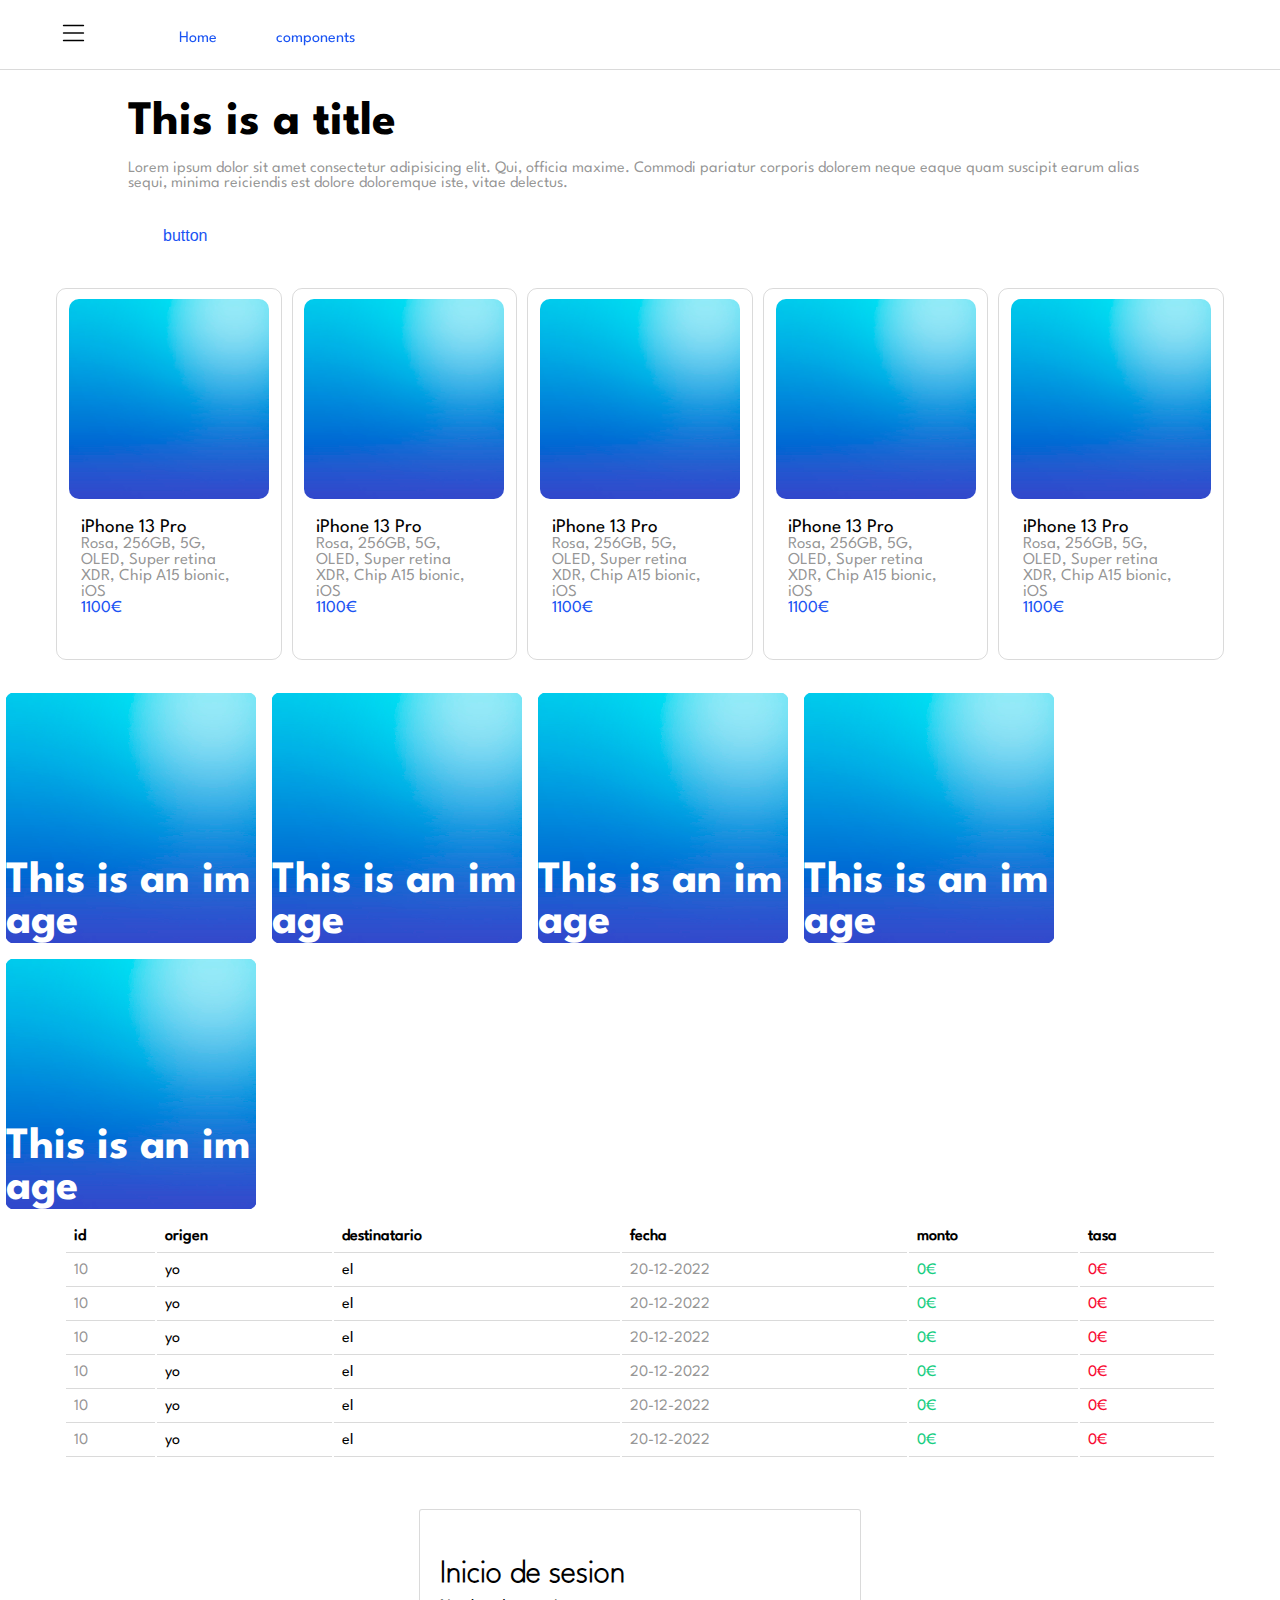
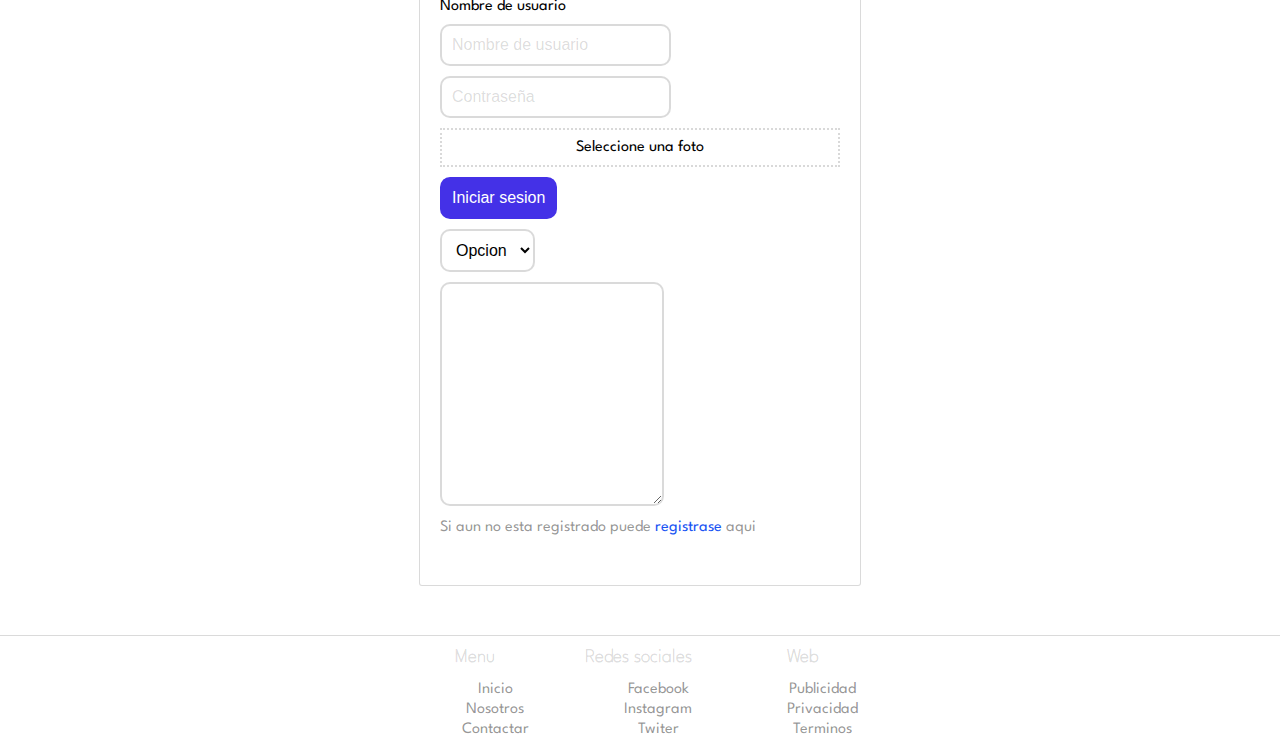
==== components.html @ 1d8325d2 "Adding al files" ====
<!DOCTYPE html>
<html lang="en">
  <head>
    <meta charset="UTF-8" />
    <meta http-equiv="X-UA-Compatible" content="IE=edge" />
    <meta name="viewport" content="width=device-width, initial-scale=1.0" />
    <title>Components</title>
    <link id="skin" value="day" rel="stylesheet" href="css/theme_light.css" />
    <link rel="stylesheet" href="css/body.css" />
    <link rel="stylesheet" href="css/nav.css" />
    <link rel="stylesheet" href="css/text.css" />
    <link rel="stylesheet" href="css/footer.css" />
    <link rel="stylesheet" href="css/popup_menu.css" />
    <link rel="stylesheet" href="css/list.css" />
    <link rel="stylesheet" href="css/list_product.css" />
    <link rel="stylesheet" href="css/list_img.css" />
    <link rel="stylesheet" href="css/table.css">
    <link rel="stylesheet" href="css/popup_form.css">
  </head>
  <body>
    <nav id="nav">
      <ul>
        <i onclick="pop();" style="font-size: 150%">H</i>
        <li><a href="index.html">Home</a></li>
        <li><a href="components.html">components</a></li>
      </ul>
    </nav>
    <section class="text">
      <h1>This is a title</h1>
      <p>
        Lorem ipsum dolor sit amet consectetur adipisicing elit. Qui, officia
        maxime. Commodi pariatur corporis dolorem neque eaque quam suscipit
        earum alias sequi, minima reiciendis est dolore doloremque iste, vitae
        delectus.
      </p>
      <button>button</button>
    </section>
    <div class="list product">
      <section>
        <img src="img/b.jpg" alt="" />
        <div>
          <p class="name">iPhone 13 Pro</p>
          <p class="description">
            Rosa, 256GB, 5G, OLED, Super retina XDR, Chip A15 bionic, iOS
          </p>
          <p class="price">1100€</p>
        </div>
      </section>
      <section>
        <img src="img/b.jpg" alt="" />
        <div>
          <p class="name">iPhone 13 Pro</p>
          <p class="description">
            Rosa, 256GB, 5G, OLED, Super retina XDR, Chip A15 bionic, iOS
          </p>
          <p class="price">1100€</p>
        </div>
      </section>
      <section>
        <img src="img/b.jpg" alt="" />
        <div>
          <p class="name">iPhone 13 Pro</p>
          <p class="description">
            Rosa, 256GB, 5G, OLED, Super retina XDR, Chip A15 bionic, iOS
          </p>
          <p class="price">1100€</p>
        </div>
      </section>
      <section>
        <img src="img/b.jpg" alt="" />
        <div>
          <p class="name">iPhone 13 Pro</p>
          <p class="description">
            Rosa, 256GB, 5G, OLED, Super retina XDR, Chip A15 bionic, iOS
          </p>
          <p class="price">1100€</p>
        </div>
      </section>
      <section>
        <img src="img/b.jpg" alt="" />
        <div>
          <p class="name">iPhone 13 Pro</p>
          <p class="description">
            Rosa, 256GB, 5G, OLED, Super retina XDR, Chip A15 bionic, iOS
          </p>
          <p class="price">1100€</p>
        </div>
      </section>
    </div>
    <div class="hscroll img">
      <section style="background-image: url('img/b.jpg')">
        <span>
          <p>This is an image</p>
        </span>
      </section>
      <section style="background-image: url('img/b.jpg')">
        <span>
          <p>This is an image</p>
        </span>
      </section>
      <section style="background-image: url('img/b.jpg')">
        <span>
          <p>This is an image</p>
        </span>
      </section>
      <section style="background-image: url('img/b.jpg')">
        <span>
          <p>This is an image</p>
        </span>
      </section>
      <section style="background-image: url('img/b.jpg')">
        <span>
          <p>This is an image</p>
        </span>
      </section>
    </div>
    <div class="table">
      <table>
        <tr>
          <th>id</th>
          <th>origen</th>
          <th>destinatario</th>
          <th>fecha</th>
          <th>monto</th>
          <th>tasa</th>
        </tr>
        <tr>
          <td class="grey">10</td>
          <td class="blue">yo</td>
          <td>el</td>
          <td class="grey">20-12-2022</td>
          <td class="green">0€</td>
          <td class="red">0€</td>
        </tr>
        <tr>
          <td class="grey">10</td>
          <td class="blue">yo</td>
          <td>el</td>
          <td class="grey">20-12-2022</td>
          <td class="green">0€</td>
          <td class="red">0€</td>
        </tr>
        <tr>
          <td class="grey">10</td>
          <td class="blue">yo</td>
          <td>el</td>
          <td class="grey">20-12-2022</td>
          <td class="green">0€</td>
          <td class="red">0€</td>
        </tr>
        <tr>
          <td class="grey">10</td>
          <td class="blue">yo</td>
          <td>el</td>
          <td class="grey">20-12-2022</td>
          <td class="green">0€</td>
          <td class="red">0€</td>
        </tr>
        <tr>
          <td class="grey">10</td>
          <td class="blue">yo</td>
          <td>el</td>
          <td class="grey">20-12-2022</td>
          <td class="green">0€</td>
          <td class="red">0€</td>
        </tr>
        <tr>
          <td class="grey">10</td>
          <td class="blue">yo</td>
          <td>el</td>
          <td class="grey">20-12-2022</td>
          <td class="green">0€</td>
          <td class="red">0€</td>
        </tr>
      </table>

    </div>
    <div class="plane-form">
      <form>
        <h1>Inicio de sesion</h1>
        <label for="">Nombre de usuario </label>
        <input type="text" name="" id="" placeholder="Nombre de usuario" />
        <input type="password" name="" id="" placeholder="Contraseña" />
        <label for="file" class="file">
          <input type="file" id="file"/>
          Seleccione una foto
        </label>
        <input type="button" value="Iniciar sesion"/>
        <select>
          <option value="">Opcion</option>
          <option value="">Opcion</option>
          <option value="">Opcion</option>
          <option value="">Opcion</option>
          <option value="">Opcion</option>
        </select>
        <textarea name="" id="" cols="30" rows="10"></textarea>
        <p>Si aun no esta registrado puede <a href="#">registrase</a> aqui</p>
      </form>
</div>
    <footer>
      <section>
        <h1>Menu</h1>
        <ul>
          <a href="#"><li>Inicio</li></a>
          <a href="#"><li>Nosotros</li></a>
          <a href="#"><li>Contactar</li></a>
        </ul>
      </section>
      <section>
        <h1>Redes sociales</h1>
        <ul>
          <a href="#"><li>Facebook</li></a>
          <a href="#"><li>Instagram</li></a>
          <a href="#"><li>Twiter</li></a>
        </ul>
      </section>
      <section>
        <h1>Web</h1>
        <ul>
          <a href="#"><li>Publicidad</li></a>
          <a href="#"><li>Privacidad</li></a>
          <a href="#"><li>Terminos</li></a>
        </ul>
      </section>
    </footer>
    <script src="js/nav.js"></script>
    <script src="js/popup.js"></script>
    <script>
      function pop() {
        PopupMenu.show("Menu principal", ["Home", "Components"], (li) => {
          let link = "index.html";
          if (li.value == "Home") link = "index.html";
          if (li.value == "Componets") link = "componets.html";
          window.location = link;
        });
      }
    </script>
  </body>
</html>
---- css/theme_light.css ----
:root {
  --fg: #000000;
  --bg: #ffffff;
  --bg2: #ffffff;
  --midle: #0000006c;
  --skin: rgb(26, 84, 243);
  --skin2: rgba(26, 84, 243, 0.096);
  --skin3: rgba(26, 84, 243, 0.322);
  --border: rgba(0, 0, 0, 0.144);

  --green: rgb(24, 206, 130);
  --red: rgb(248, 11, 51);
  --button: rgb(68, 49, 231);
  --button_hover: rgb(51, 40, 145);
  --disabledbg: rgba(255, 255, 255, 0.856);
}
---- css/body.css ----
@font-face {
  font-family: "spartan_black";
  src: url("font/black.ttf") format("truetype");
  font-style: normal;
  font-weight: normal;
}

@font-face {
  font-family: "spartan_bold";
  src: url("font/bold.ttf") format("truetype");
  font-style: normal;
  font-weight: normal;
}

@font-face {
  font-family: "spartan_regular";
  src: url("font/regular.ttf") format("truetype");
  font-style: normal;
  font-weight: normal;
}

@font-face {
  font-family: "spartan_thin";
  src: url("font/thin.ttf") format("truetype");
  font-style: normal;
  font-weight: normal;
}

@font-face {
  font-family: "icon";
  src: url("font/icons.ttf") format("truetype");
  font-style: normal;
  font-weight: normal;
}

body {
  font-family: spartan_regular;
  user-select: none;
  padding: 100px 0px 0px 0px;
  margin: 0;
  color: var(--fg);
  background-color: var(--bg);
}

h1 {
  font-family: spartan_thin;
}

i{
  font-weight: normal;
  font-style: normal;
  color: var(--fg);
  font-family: icon;
}

.red {
  color: var(--red);
}

.skin{
  color: var(--skin);
}

.green {
  color: var(--green);
}

.grey {
  color: var(--midle);
}
---- css/nav.css ----
nav {
  z-index: 1;
  position: fixed;
  top: 0;
  left: 0;
  width: 100%;
  color: var(--skin);
  box-shadow: 0px 1px 0px var(--border);
  background-color: var(--bg2);

  transition-property: box-shadow;
  transition-duration: 0.2s;
  transition-delay: 0s;
}

nav ul {
  margin: 0;
  padding: 20px 0%;
  overflow: auto;
  white-space: nowrap;
}

nav ul li {
  margin: 0px 1%;
  padding: 10px 1%;
  list-style: none;
  cursor: pointer;
  border: 2px transparent solid;
  border-radius: 4px;
  display: inline;

  transition-property: background-color;
  transition-duration: 0.05s;
  transition-delay: 0.01s;
}

nav ul li:hover {
  background-color: var(--skin2);
}

nav ul li:focus {
  border: 2px var(--skin2) solid;
}

nav ul li:active {
  background-color: var(--skin3);
}

nav i{
  cursor: pointer;
  margin: 0px 50px;
  padding: 10px;
  border-radius: 100px;
}

nav i:hover{
  background-color: var(--border);
}

nav i:active{
  background-color: var(--midle);
}

nav i:focus{
  color: var(--fg);
}

nav a:hover{
  text-decoration: none;
}

/*
<nav>
  <ul>
    <li>Hola mundo</li>
    <li>Hola mundo</li>
    <li>Hola mundo</li>
    <li>Hola mundo</li>
    <li>Hola mundo</li>
  </ul>
</nav>
*/
---- css/text.css ----
.text{
    display: block;
    margin: 0px 10%;
}

.text h1{
    padding: 0;
    margin: 0;
    color: var(--fg);
    font-size: 300%;
    font-family: spartan_bold;
}

.text p{
    color: var(--midle);
}

a{
    color: var(--skin);
    text-decoration: none;
}

a:hover{
    text-decoration: underline;
}

.text button{
    margin: 10px;
    padding: 10px 25px;
    border: 0;
    border-radius: 5px;
    font-size: 100%;
    color: var(--skin);
    background-color: transparent;
    cursor: pointer;
}

.text button:hover{
    background-color: var(--skin2);
}

.text button:active{
    background-color: var(--skin3);
}

.text code{
    border-radius: 10px;
    background-color: rgb(53, 53, 53);
    padding: 20px 10px;
    color: rgba(255, 248, 233, 0.884);
    user-select: all;
    font-size: 120%;
    display: block;
}
---- css/footer.css ----
footer {
  background-color: var(--bg2);
  box-shadow: 0px -1px 0px var(--border);
  text-align: center;
}

footer section {
  margin: 0px 1%;
  padding: 0px 1%;
  display: inline-block;
}

footer section h1 {
  padding: 0;
  bottom: 0;
  font-size: 120%;
  color: var(--border);
}

footer section ul a {
  list-style: none;
  text-decoration: none;
  color: var(--midle);
}

footer section ul a:hover {
  text-decoration: underline;
}

footer section ul a li {
  margin: 5px 0px;
}

/*
<footer>
      <section>
        <h1>Menu</h1>
        <ul>
          <a href="#"><li>Inicio</li></a>
          <a href="#"><li>Nosotros</li></a>
          <a href="#"><li>Contactar</li></a>
        </ul>
      </section>
      <section>
        <h1>Redes sociales</h1>
        <ul>
          <a href="#"><li>Facebook</li></a>
          <a href="#"><li>Instagram</li></a>
          <a href="#"><li>Twiter</li></a>
        </ul>
      </section>
      <section>
        <h1>Web</h1>
        <ul>
          <a href="#"><li>Publicidad</li></a>
          <a href="#"><li>Privacidad</li></a>
          <a href="#"><li>Terminos</li></a>
        </ul>
      </section>
    </footer>
*/
---- css/popup_menu.css ----
@keyframes menu_appear {
  0% {
    transform: translate(-100%, 0%);
  }
  40% {
    transform: translate(-1%, 0%);
  }
}

menu {
  z-index: 2;
  position: fixed;
  left: 0;
  top: 0;
  margin: 0;
  padding: 0;
  background-color: rgba(0, 0, 0, 0.034);
  width: 100%;
  height: 100%;
}
menu h1 {
  padding: 0px 5%;
  margin: 0;
  color: var(--fg);
  font-size: 150%;
}

menu ul {
  width: 300px;
  height: 100%;
  margin: 0;
  padding: 5% 0%;
  box-shadow: 10px 0px 20px rgba(0, 0, 0, 0.075);
  background-color: var(--bg2);
  overflow-y: auto;

  animation-duration: 0.5s;
  animation-name: menu_appear;
  animation-iteration-count: 1;
  animation-direction: normal;
}

menu ul li {
  color: var(--skin);
  margin: 5px 0%;
  padding: 10px 5%;
  border-radius: 0% 500px 500px 0%;

  transition-property: background-color;
  transition-duration: 0.05s;
  transition-delay: 0.01s;
}

menu ul li:hover {
  cursor: pointer;
  background-color: var(--skin2);
}

menu ul li:active {
  background-color: var(--skin3);
}

/*
<menu>
  <ul>
    <li>Hola mundo</li>
    <li>Hola mundo</li>
    <li>Hola mundo</li>
    <li>Hola mundo</li>
    <li>Hola mundo</li>
  </ul>
</menu>
*/
---- css/list.css ----
.list {
  position: relative;
  padding: 20px 4%;
  text-align: center;
}

.black-bg {
  background-color: black;
}

.grey-bg{
  background-color: rgba(0, 0, 0, 0.062);
}

/*
<div class="list">
</div>
*/
---- css/list_product.css ----
.product section {
  border-radius: 10px;
  border: 1px var(--border) solid;
  text-align: center;
  display: inline-block;
  height: 350px;
  padding: 10px 1%;
  font-size: 150%;
  overflow: hidden;
  margin: 3px;
  cursor: pointer;

  transition-property: box-shadow, background-color;
  transition-duration: 0.2s;
  transition-delay: 0s;
}

.product section:hover{
    box-shadow: 0px 0px 20px rgba(0, 0, 0, 0.397);
}

.product section:active{
    background-color: var(--skin2);
}

.product section img {
  border-radius: 10px;
  width: 200px;
  height: 200px;
  display: block;
}

.product section div{
    width: 150px;
    text-align: left;
    word-wrap: break-word;
    overflow: hidden;
    padding: 20px 6%;
}

.product .name{
    padding: 0;
    margin: 0;
    font-size: 80%;
}

.product .description{
    padding: 0;
    margin: 0;
    font-size: 70%;
    color: var(--midle);
}

.product .price{
    padding: 0;
    margin: 0;
    font-size: 70%;
    color: var(--skin);
}

/*
<section>
    <img src="img/iphone-13-pink-select-2021.jpg" alt="" />
    <div>
       <p class="name">iPhone 13 Pro</p>
       <p class="description">
            Rosa, 256GB, 5G, OLED, Super retina XDR, Chip A15 bionic, iOS
        </p>
        <p class="price">1100€</p>
    </div>
</section>
*/
---- css/list_img.css ----
.img section {
  display: inline-block;
  width: 250px;
  height: 250px;
  margin: 5px;
  border: 1px transparent solid;
  border-radius: 10px;
  background-size: auto 100%;
  background-position: center;
  background-repeat: no-repeat;
  position: relative;

  transition-property: background-size, border;
  transition-duration: 0.5s;
  transition-delay: 0.2s;
}

.img section:hover {
  background-size: auto 130%;
  border: 1px var(--border) solid;
}

.img section span {
  position: absolute;
  height: 100%;
  width: 100%;
  left: 0;
  top: 0;
  font-family: spartan_bold;
  word-break: break-all;
  border-radius: 10px;
  overflow: hidden;
  font-size: 280%;
  color: white;
  
  transition-property: background-color;
  transition-duration: 0.5s;
  transition-delay: 0s;
}

.img section span:hover {
  background-color: rgba(0, 0, 0, 0.349);
}

.img section span p{
    position: absolute;
    padding: 0;
    margin: 0;
    bottom: 0;
    right: 0;
}

/*
<section style="background-image: url('your_image.jpg')">
  <span>
    <p>Lorem, ipsum dolor sit amet consectetur adipisicing elit. Ipsum assumenda nulla numquam harum fugit voluptatibus quisquam eos esse placeat laboriosam laudantium vero autem ipsam, nostrum voluptates magni voluptas eum suscipit.
    </p>
  </span>
</section>
*/
---- css/table.css ----
.table {
  padding: 0px 5%;
}

table {
  display: block;
  overflow-x: auto;
  white-space: nowrap;
}

table tbody {
  display: table;
  width: 100%;
}

th,
td {
  padding: 8px;
  text-align: left;
  border-bottom: 1px solid var(--border);
}
/*
<div class="table">
      <table>
        <tr>
          <th>id</th>
          <th>origen</th>
          <th>destinatario</th>
          <th>fecha</th>
          <th>monto</th>
          <th>tasa</th>
        </tr>
        <tr>
          <td class="grey">10</td>
          <td class="blue">yo</td>
          <td>el</td>
          <td class="grey">20-12-2022</td>
          <td class="green">0€</td>
          <td class="red">0€</td>
        </tr>
      </table>
    </div>
*/
---- css/popup_form.css ----
@keyframes options_appear {
  0% {
    transform: scale(1, 0.2);
  }
}

.floating-form {
  z-index: 2;
  position: fixed;
  left: 0;
  top: 0;
  width: 100%;
  height: 100%;
  display: flex;
  justify-content: center;
  background-color: var(--disabledbg);
}


.floating-form form {
  margin: 50px 0px;
  width: 400px;
  overflow: auto;
  border-radius: 10px;
  background-color: var(--bg2);
  box-shadow: 2px 2px 10px rgba(0, 0, 0, 0.158);

  animation-duration: 0.4s;
  animation-name: options_appear;
  animation-iteration-count: 1;
  animation-direction: normal;
}

.plane-form {
  width: 100%;
  display: flex;
  justify-content: center;
}


.plane-form form {
  margin: 50px 0px;/*TODO arreglar*/
  width: 400px;
  border-radius: 3px;
  border: 1px solid var(--border);
  background-color: var(--bg2);

  animation-duration: 0.4s;
  animation-name: options_appear;
  animation-iteration-count: 1;
  animation-direction: normal;
}

form{
  overflow: auto;
  padding: 40px 20px;
}

form h1,form p, form .file, form label, form input, form select{
  margin: 10px 0px;
  padding: 0;
  display: block;
}

form p {
  font-size: 100%;
  color: var(--midle);
}

form .file {
  text-align: center;
  padding: 10px 0px;
  border: 2px var(--border) dotted;
  cursor: pointer;
  transition-property: all;
  transition-duration: 0.2s;
  transition-delay: 0s;
}

form .file:hover {
  background-color: var(--skin2);
}

form .file:active {
  background-color: var(--skin3);
}

form .file input[type="file"] {
  display: none;
}

form input, form select, form textarea{
  outline: none;
  border: 2px var(--border) solid;
  padding: 10px 10px;
  font-size: 100%;
  border-radius: 10px;
  background-color: var(--bg);
  color: var(--fg);
  transition-property: all;
  transition-duration: 0.3s;
  transition-delay: 0s;
}

form input::placeholder, form select::placeholder, form textarea::placeholder{
  color: var(--border);
}

form input:focus, form select:focus, form textarea:focus{
  border: 2px var(--skin) solid;
  color: var(--skin);
}

form input[type=button]{
  border: 2px transparent solid;
  cursor: pointer;
  background-color: var(--button);
  color: white;
}
form input[type=button]:hover{
  background-color: var(--button_hover);
}

form input[type=button]:active{
  color: rgba(255, 255, 255, 0.733);
}

form textarea{
  max-width: 200px;
  font-size: 130%;
  font-family: spartan_regular;
}

/*
<div class="plane-form">
      <form>
        <h1>Inicio de sesion</h1>
        <label for="">Nombre de usuario </label>
        <input type="text" name="" id="" placeholder="Nombre de usuario" />
        <input type="password" name="" id="" placeholder="Contraseña" />
        <label for="file" class="file">
          <input type="file" id="file"/>
          Seleccione una foto
        </label>
        <input type="button" value="Iniciar sesion"/>
        <select>
          <option value="">Opcion</option>
          <option value="">Opcion</option>
          <option value="">Opcion</option>
          <option value="">Opcion</option>
          <option value="">Opcion</option>
        </select>
        <textarea name="" id="" cols="30" rows="10"></textarea>
        <p>Si aun no esta registrado puede <a href="#">registrase</a> aqui</p>
      </form>
</div>
*/
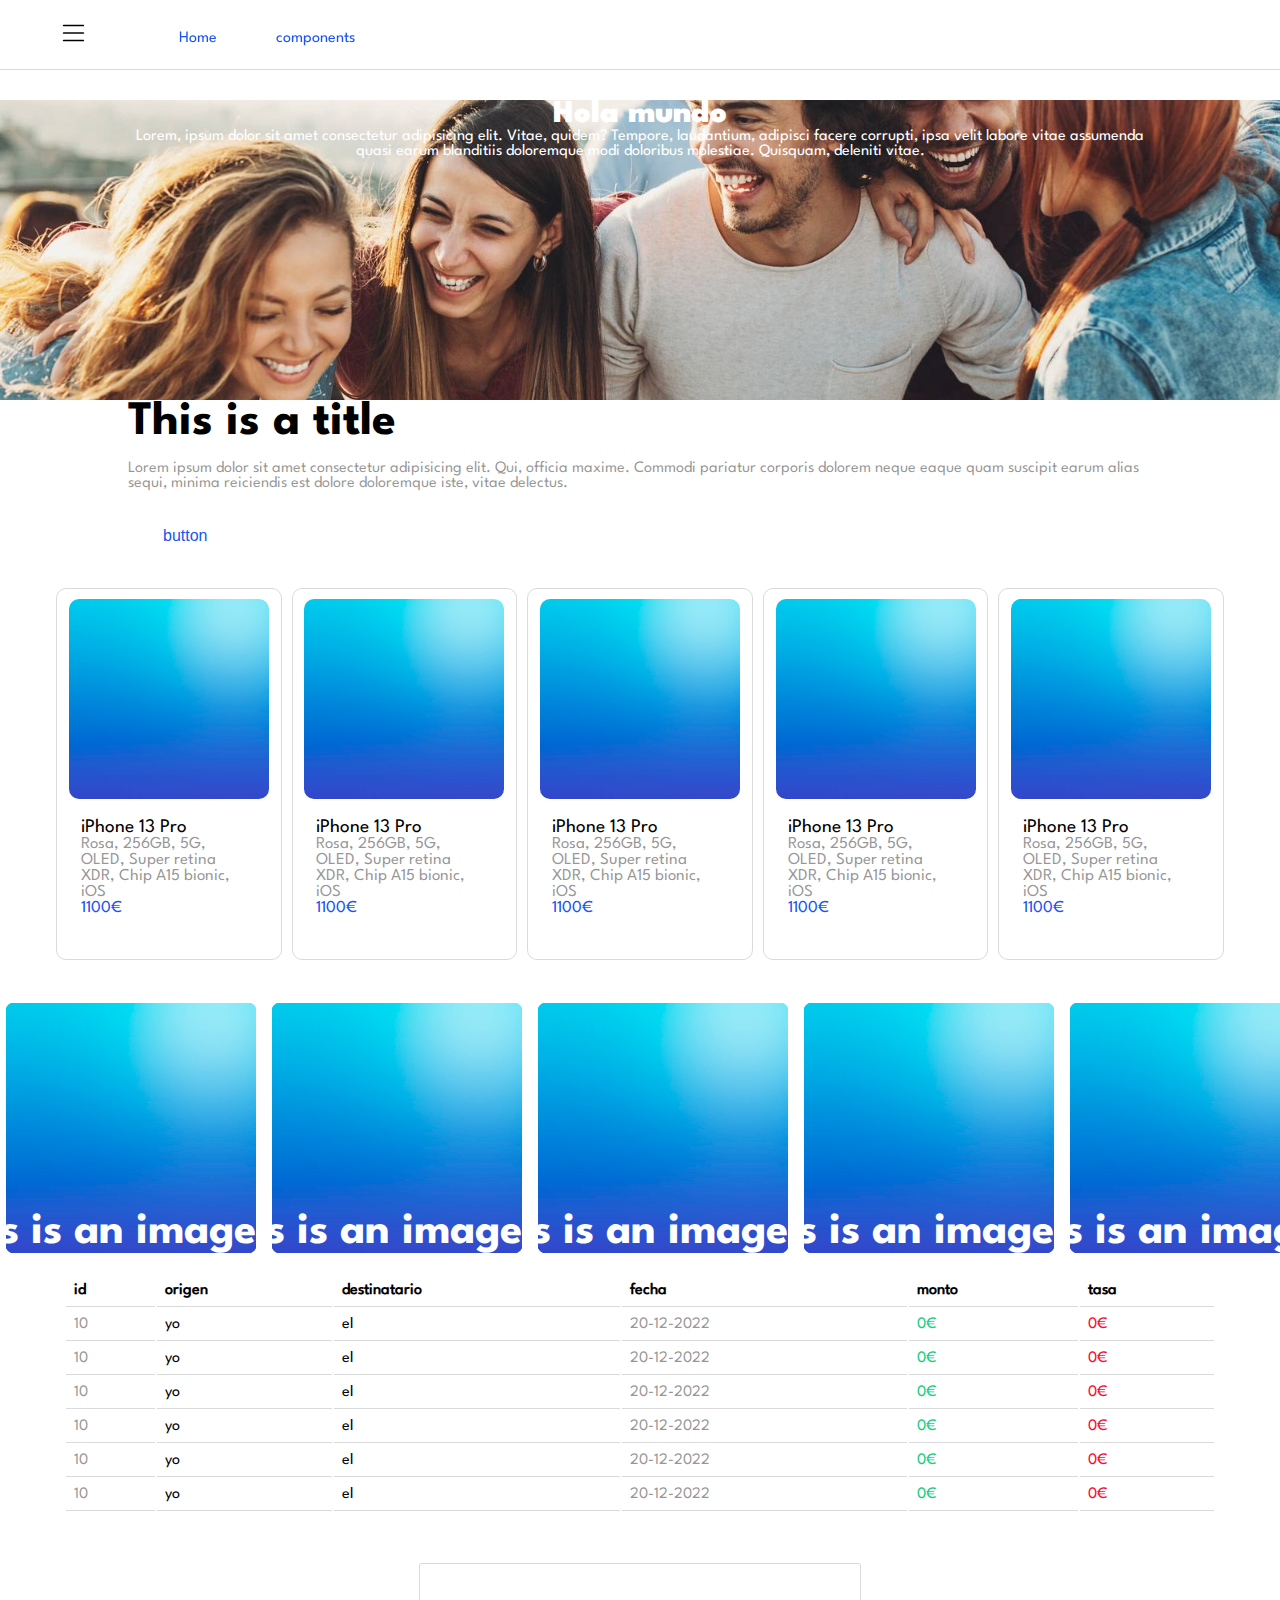
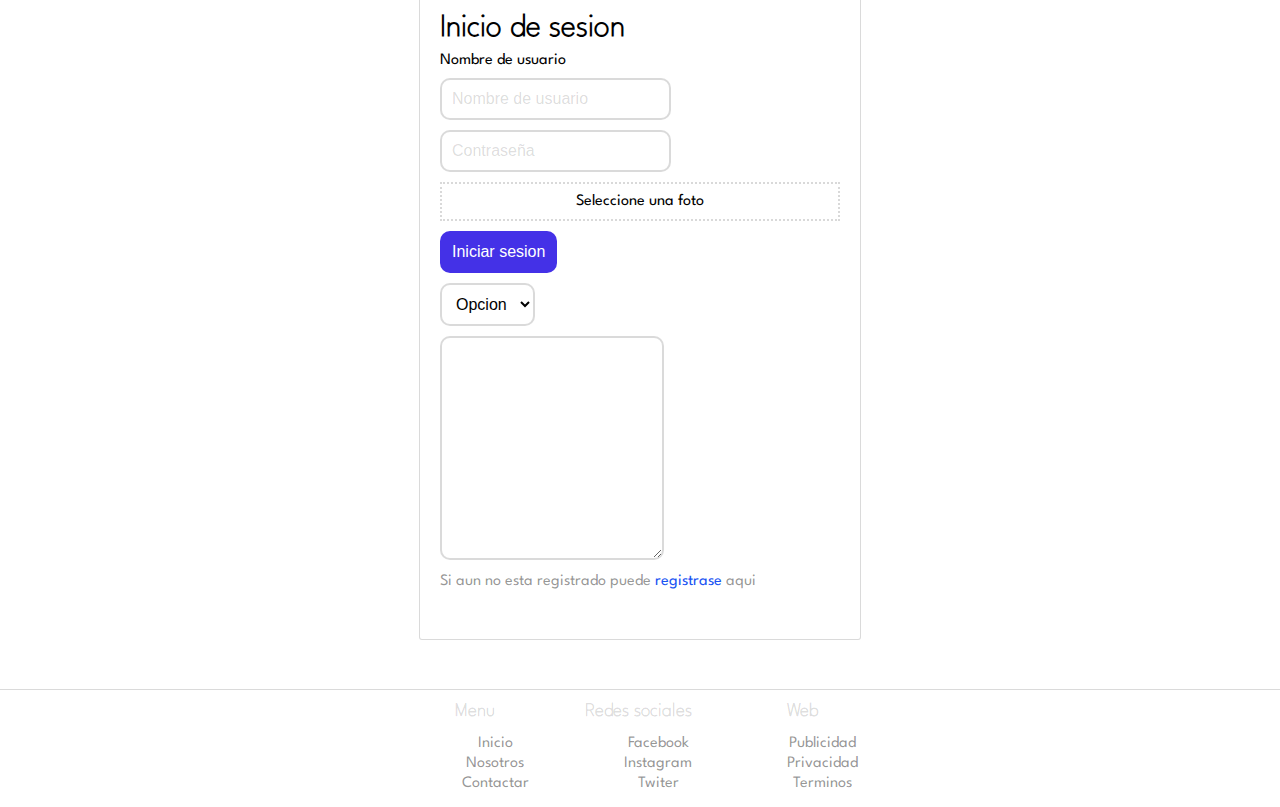
==== commit f6685c5e: "Adding the full setion" ====
--- a/components.html
+++ b/components.html
@@ -14,8 +14,10 @@
     <link rel="stylesheet" href="css/list.css" />
     <link rel="stylesheet" href="css/list_product.css" />
     <link rel="stylesheet" href="css/list_img.css" />
-    <link rel="stylesheet" href="css/table.css">
-    <link rel="stylesheet" href="css/popup_form.css">
+    <link rel="stylesheet" href="css/hscroll.css" />
+    <link rel="stylesheet" href="css/table.css" />
+    <link rel="stylesheet" href="css/popup_form.css" />
+    <link rel="stylesheet" href="css/section_full.css" />
   </head>
   <body>
     <nav id="nav">
@@ -25,6 +27,15 @@
         <li><a href="components.html">components</a></li>
       </ul>
     </nav>
+    <div class="full" style="background-image: url('img/c.jpg')">
+      <h1>Hola mundo</h1>
+      <p>
+        Lorem, ipsum dolor sit amet consectetur adipisicing elit. Vitae, quidem?
+        Tempore, laudantium, adipisci facere corrupti, ipsa velit labore vitae
+        assumenda quasi earum blanditiis doloremque modi doloribus molestiae.
+        Quisquam, deleniti vitae.
+      </p>
+    </div>
     <section class="text">
       <h1>This is a title</h1>
       <p>
@@ -113,6 +124,36 @@
           <p>This is an image</p>
         </span>
       </section>
+      <section style="background-image: url('img/b.jpg')">
+        <span>
+          <p>This is an image</p>
+        </span>
+      </section>
+      <section style="background-image: url('img/b.jpg')">
+        <span>
+          <p>This is an image</p>
+        </span>
+      </section>
+      <section style="background-image: url('img/b.jpg')">
+        <span>
+          <p>This is an image</p>
+        </span>
+      </section>
+      <section style="background-image: url('img/b.jpg')">
+        <span>
+          <p>This is an image</p>
+        </span>
+      </section>
+      <section style="background-image: url('img/b.jpg')">
+        <span>
+          <p>This is an image</p>
+        </span>
+      </section>
+      <section style="background-image: url('img/b.jpg')">
+        <span>
+          <p>This is an image</p>
+        </span>
+      </section>
     </div>
     <div class="table">
       <table>
@@ -173,7 +214,6 @@
           <td class="red">0€</td>
         </tr>
       </table>
-
     </div>
     <div class="plane-form">
       <form>
@@ -182,10 +222,10 @@
         <input type="text" name="" id="" placeholder="Nombre de usuario" />
         <input type="password" name="" id="" placeholder="Contraseña" />
         <label for="file" class="file">
-          <input type="file" id="file"/>
+          <input type="file" id="file" />
           Seleccione una foto
         </label>
-        <input type="button" value="Iniciar sesion"/>
+        <input type="button" value="Iniciar sesion" />
         <select>
           <option value="">Opcion</option>
           <option value="">Opcion</option>
@@ -196,7 +236,7 @@
         <textarea name="" id="" cols="30" rows="10"></textarea>
         <p>Si aun no esta registrado puede <a href="#">registrase</a> aqui</p>
       </form>
-</div>
+    </div>
     <footer>
       <section>
         <h1>Menu</h1>
@@ -227,10 +267,9 @@
     <script src="js/popup.js"></script>
     <script>
       function pop() {
-        PopupMenu.show("Menu principal", ["Home", "Components"], (li) => {
-          let link = "index.html";
-          if (li.value == "Home") link = "index.html";
-          if (li.value == "Componets") link = "componets.html";
+        PopupMenu.show("Menu principal", ["Home", "Components"], (o) => {
+          if (o == "Home") link = "index.html";
+          if (o == "Components") link = "components.html";
           window.location = link;
         });
       }
--- a/css/nav.css
+++ b/css/nav.css
@@ -9,7 +9,7 @@
   background-color: var(--bg2);
 
   transition-property: box-shadow;
-  transition-duration: 0.2s;
+  transition-duration: 0.1s;
   transition-delay: 0s;
 }
 
--- a/css/popup_menu.css
+++ b/css/popup_menu.css
@@ -30,7 +30,7 @@
   height: 100%;
   margin: 0;
   padding: 5% 0%;
-  box-shadow: 10px 0px 20px rgba(0, 0, 0, 0.075);
+  box-shadow: 2px 0px 5px rgba(0, 0, 0, 0.144);
   background-color: var(--bg2);
   overflow-y: auto;
 
--- a/css/list_product.css
+++ b/css/list_product.css
@@ -16,7 +16,7 @@
 }
 
 .product section:hover{
-    box-shadow: 0px 0px 20px rgba(0, 0, 0, 0.397);
+    box-shadow: 0px 0px 20px rgba(0, 0, 0, 0.377);
 }
 
 .product section:active{
--- a/css/hscroll.css
+++ b/css/hscroll.css
@@ -0,0 +1,7 @@
+.hscroll {
+  margin: 0;
+  padding: 10px 0%;
+  display: block;
+  overflow: auto;
+  white-space: nowrap;
+}
--- a/css/section_full.css
+++ b/css/section_full.css
@@ -0,0 +1,39 @@
+@keyframes full_appear {
+  0% {
+    background-size: 140%;
+  }
+}
+
+.full {
+  color: white;
+  display: block;
+  padding: 0;
+  height: 300px;
+  text-align: center;
+  background-position: center;
+  background-size: 100% auto;
+  background-repeat: no-repeat;
+  background-color: rgb(53, 85, 230);
+
+  transition-property: all;
+  transition-duration: 0.5s;
+  transition-delay: 0s;
+
+  animation-duration: 0.5s;
+  animation-name: full_appear;
+  animation-iteration-count: 1;
+  animation-direction: normal;
+}
+
+.full h1 {
+  padding: 0;
+  margin: 0px 10%;
+  display: block;
+  font-family: spartan_black;
+}
+
+.full p {
+  padding: 0;
+  margin: 0px 10%;
+  display: block;
+}
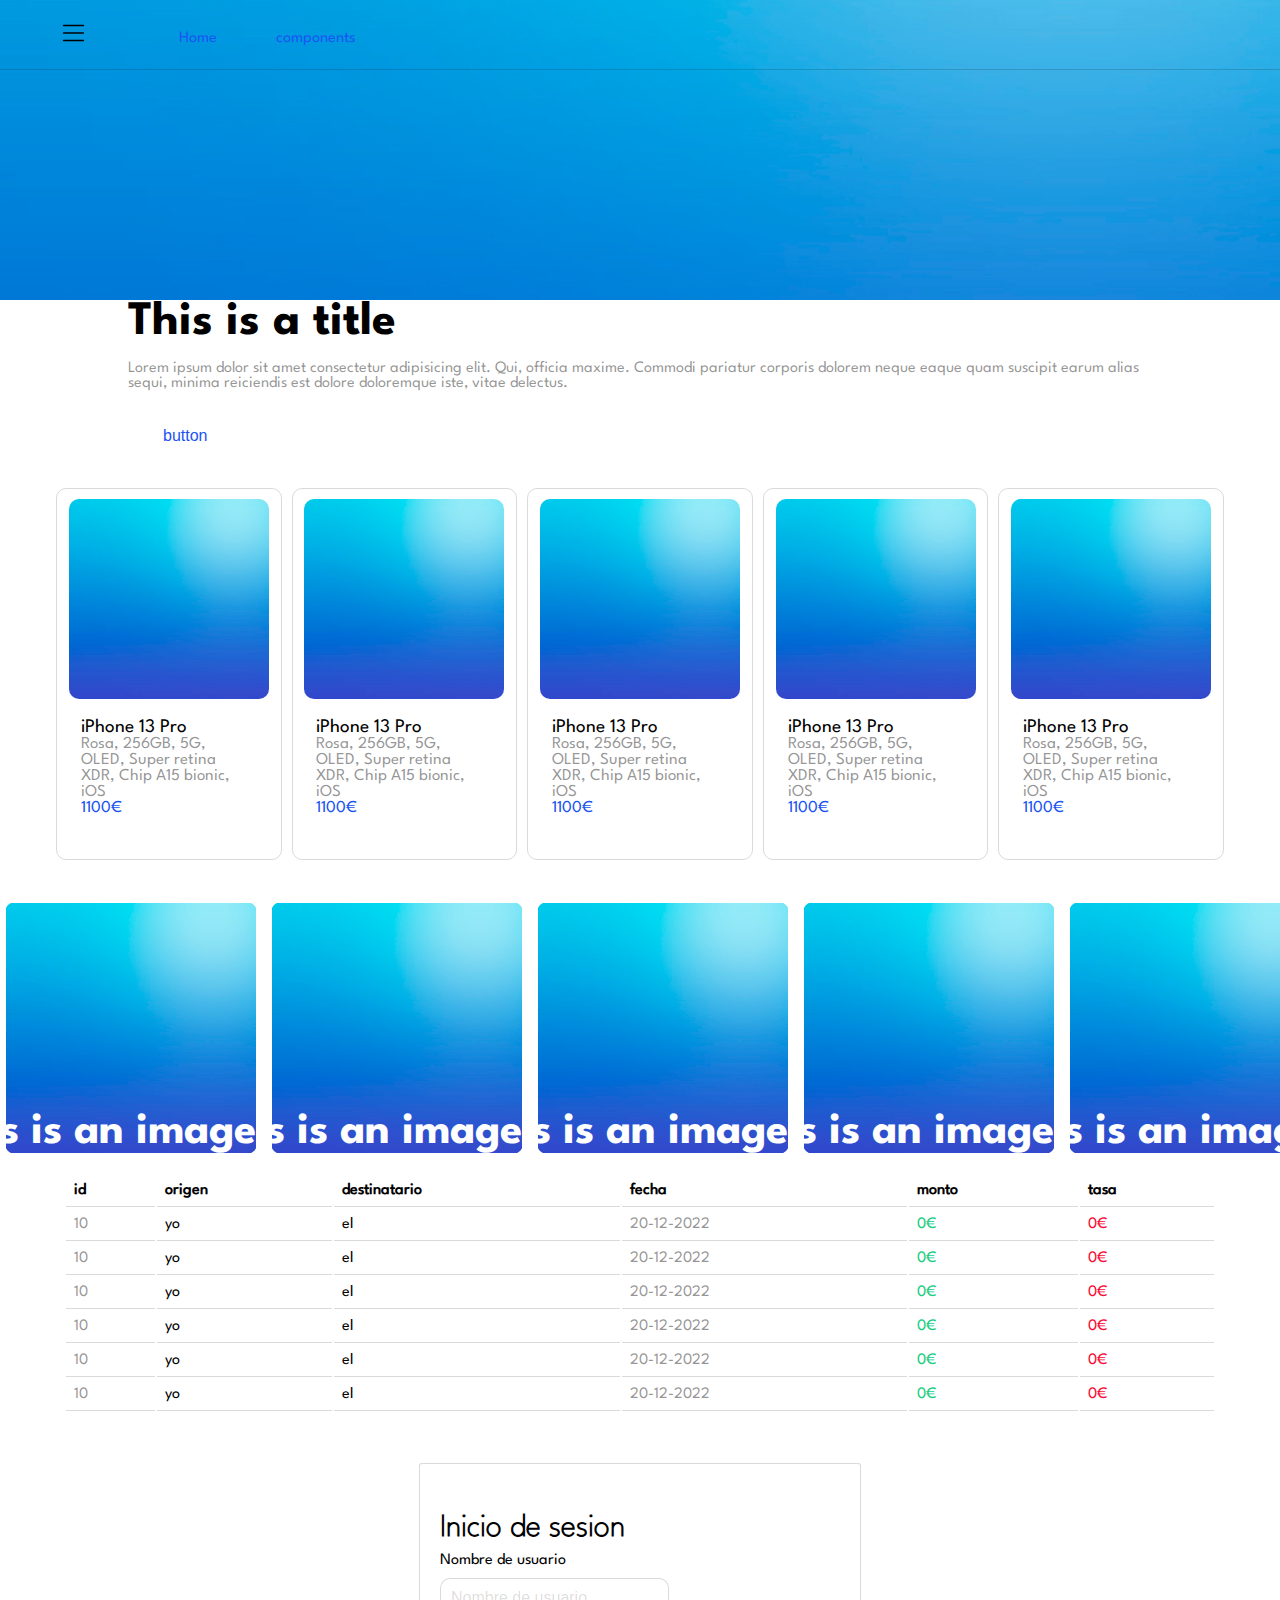
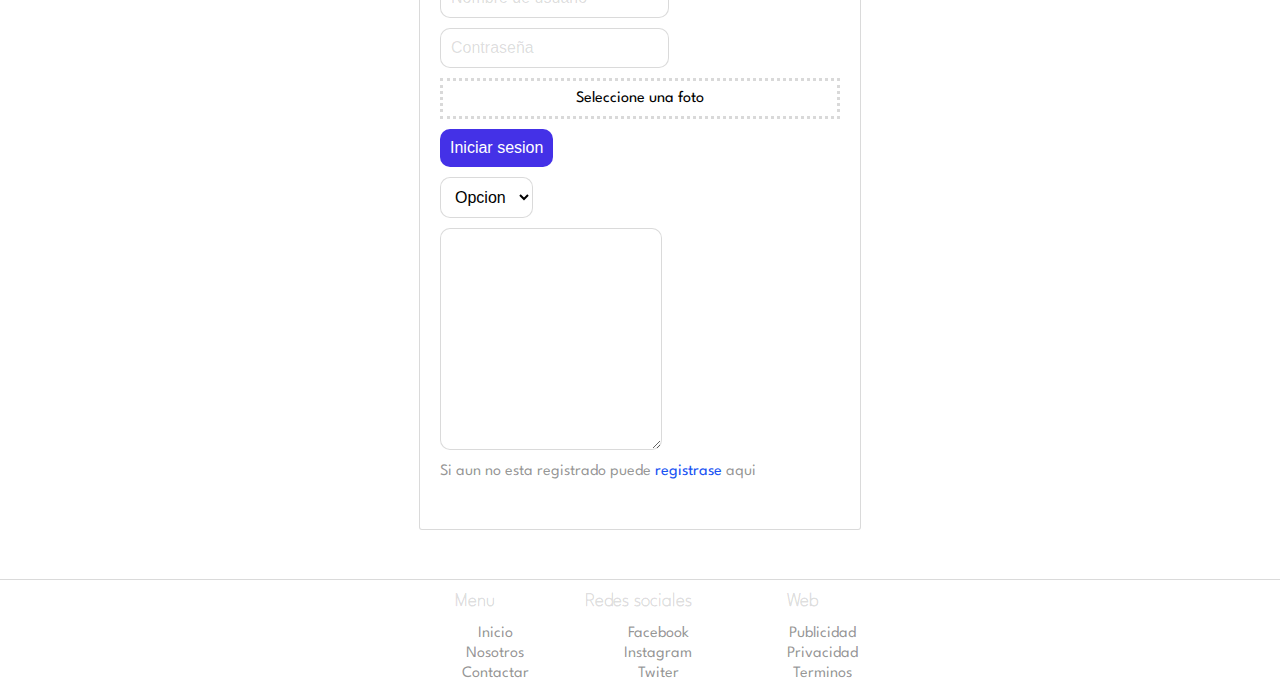
==== commit 77073270: "nav.js, na.css, full" ====
--- a/components.html
+++ b/components.html
@@ -27,14 +27,7 @@
         <li><a href="components.html">components</a></li>
       </ul>
     </nav>
-    <div class="full" style="background-image: url('img/c.jpg')">
-      <h1>Hola mundo</h1>
-      <p>
-        Lorem, ipsum dolor sit amet consectetur adipisicing elit. Vitae, quidem?
-        Tempore, laudantium, adipisci facere corrupti, ipsa velit labore vitae
-        assumenda quasi earum blanditiis doloremque modi doloribus molestiae.
-        Quisquam, deleniti vitae.
-      </p>
+    <div class="full" style="background-image: url('img/b.jpg')">
     </div>
     <section class="text">
       <h1>This is a title</h1>
--- a/css/body.css
+++ b/css/body.css
@@ -36,7 +36,7 @@
 body {
   font-family: spartan_regular;
   user-select: none;
-  padding: 100px 0px 0px 0px;
+  padding: 0px 0px 0px 0px;
   margin: 0;
   color: var(--fg);
   background-color: var(--bg);
--- a/css/nav.css
+++ b/css/nav.css
@@ -6,10 +6,10 @@
   width: 100%;
   color: var(--skin);
   box-shadow: 0px 1px 0px var(--border);
-  background-color: var(--bg2);
+  background-color: transparent;
 
-  transition-property: box-shadow;
-  transition-duration: 0.1s;
+  transition-property: all;
+  transition-duration: 0.3s;
   transition-delay: 0s;
 }
 
--- a/css/text.css
+++ b/css/text.css
@@ -1,54 +1,58 @@
-.text{
-    display: block;
-    margin: 0px 10%;
+.text {
+  display: block;
+  margin: 0px 10%;
 }
 
-.text h1{
-    padding: 0;
-    margin: 0;
-    color: var(--fg);
-    font-size: 300%;
-    font-family: spartan_bold;
+.text h1 {
+  padding: 0;
+  margin: 0;
+  color: var(--fg);
+  font-size: 300%;
+  word-wrap: break-word;
+  word-break: break-all;
+  font-family: spartan_bold;
 }
 
-.text p{
-    color: var(--midle);
+.text p {
+  color: var(--midle);
 }
 
-a{
-    color: var(--skin);
-    text-decoration: none;
+a {
+  color: var(--skin);
+  text-decoration: none;
 }
 
-a:hover{
-    text-decoration: underline;
+a:hover {
+  text-decoration: underline;
 }
 
-.text button{
-    margin: 10px;
-    padding: 10px 25px;
-    border: 0;
-    border-radius: 5px;
-    font-size: 100%;
-    color: var(--skin);
-    background-color: transparent;
-    cursor: pointer;
+.text button {
+  margin: 10px;
+  padding: 10px 25px;
+  border: 0;
+  border-radius: 5px;
+  font-size: 100%;
+  color: var(--skin);
+  background-color: transparent;
+  cursor: pointer;
 }
 
-.text button:hover{
-    background-color: var(--skin2);
+.text button:hover {
+  background-color: var(--skin2);
 }
 
-.text button:active{
-    background-color: var(--skin3);
+.text button:active {
+  background-color: var(--skin3);
 }
 
-.text code{
-    border-radius: 10px;
-    background-color: rgb(53, 53, 53);
-    padding: 20px 10px;
-    color: rgba(255, 248, 233, 0.884);
-    user-select: all;
-    font-size: 120%;
-    display: block;
-}+.text code {
+  border-radius: 10px;
+  background-color: rgb(53, 53, 53);
+  padding: 20px 10px;
+  max-width: 300px;
+  color: rgba(255, 248, 233, 0.884);
+  user-select: all;
+  font-size: 120%;
+  display: block;
+  word-wrap: break-word;
+}
--- a/css/popup_form.css
+++ b/css/popup_form.css
@@ -70,7 +70,7 @@
 form .file {
   text-align: center;
   padding: 10px 0px;
-  border: 2px var(--border) dotted;
+  border: 3px var(--border) dotted;
   cursor: pointer;
   transition-property: all;
   transition-duration: 0.2s;
@@ -91,7 +91,7 @@
 
 form input, form select, form textarea{
   outline: none;
-  border: 2px var(--border) solid;
+  border: 1px var(--border) solid;
   padding: 10px 10px;
   font-size: 100%;
   border-radius: 10px;
@@ -107,12 +107,12 @@
 }
 
 form input:focus, form select:focus, form textarea:focus{
-  border: 2px var(--skin) solid;
+  border: 1px var(--skin) solid;
   color: var(--skin);
 }
 
 form input[type=button]{
-  border: 2px transparent solid;
+  border: 0px transparent solid;
   cursor: pointer;
   background-color: var(--button);
   color: white;
--- a/css/section_full.css
+++ b/css/section_full.css
@@ -13,13 +13,13 @@
   background-position: center;
   background-size: 100% auto;
   background-repeat: no-repeat;
-  background-color: rgb(53, 85, 230);
+  background-color: var(--bg);
 
   transition-property: all;
   transition-duration: 0.5s;
   transition-delay: 0s;
 
-  animation-duration: 0.5s;
+  animation-duration: 0.3s;
   animation-name: full_appear;
   animation-iteration-count: 1;
   animation-direction: normal;
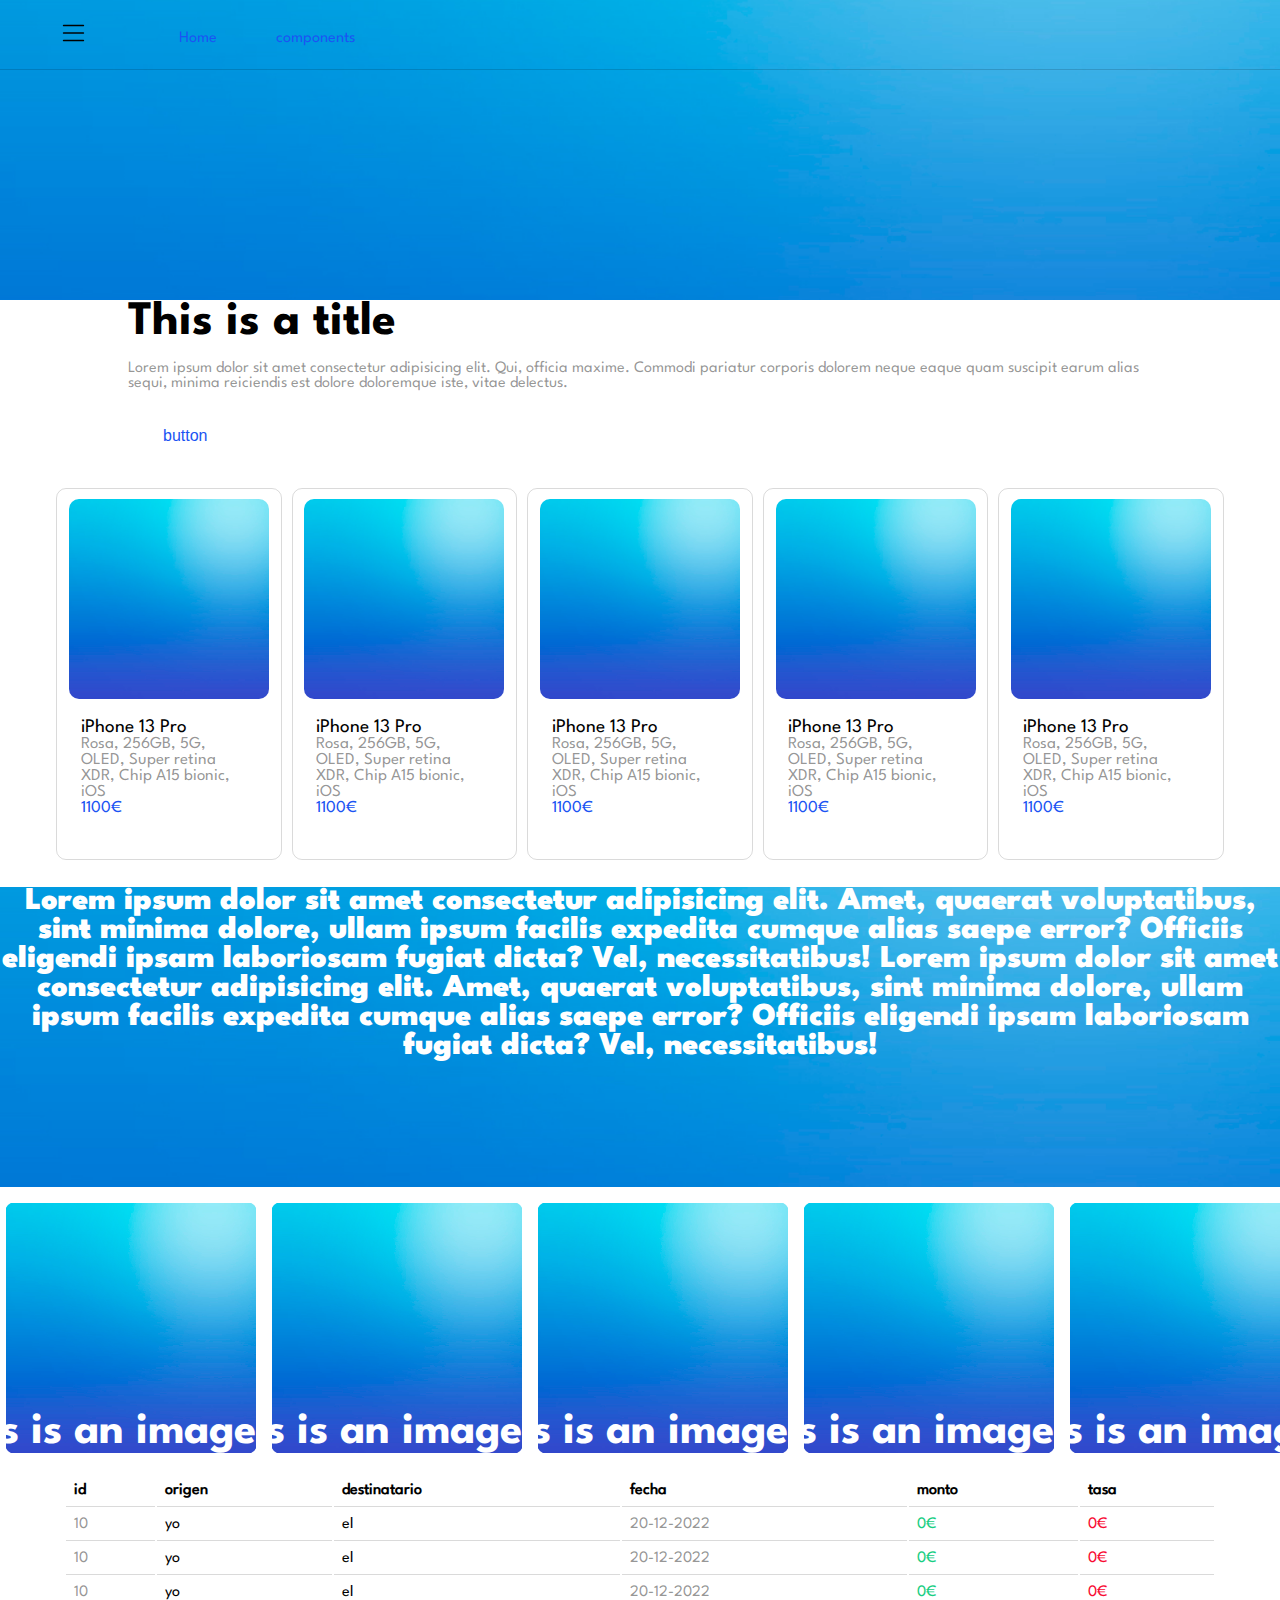
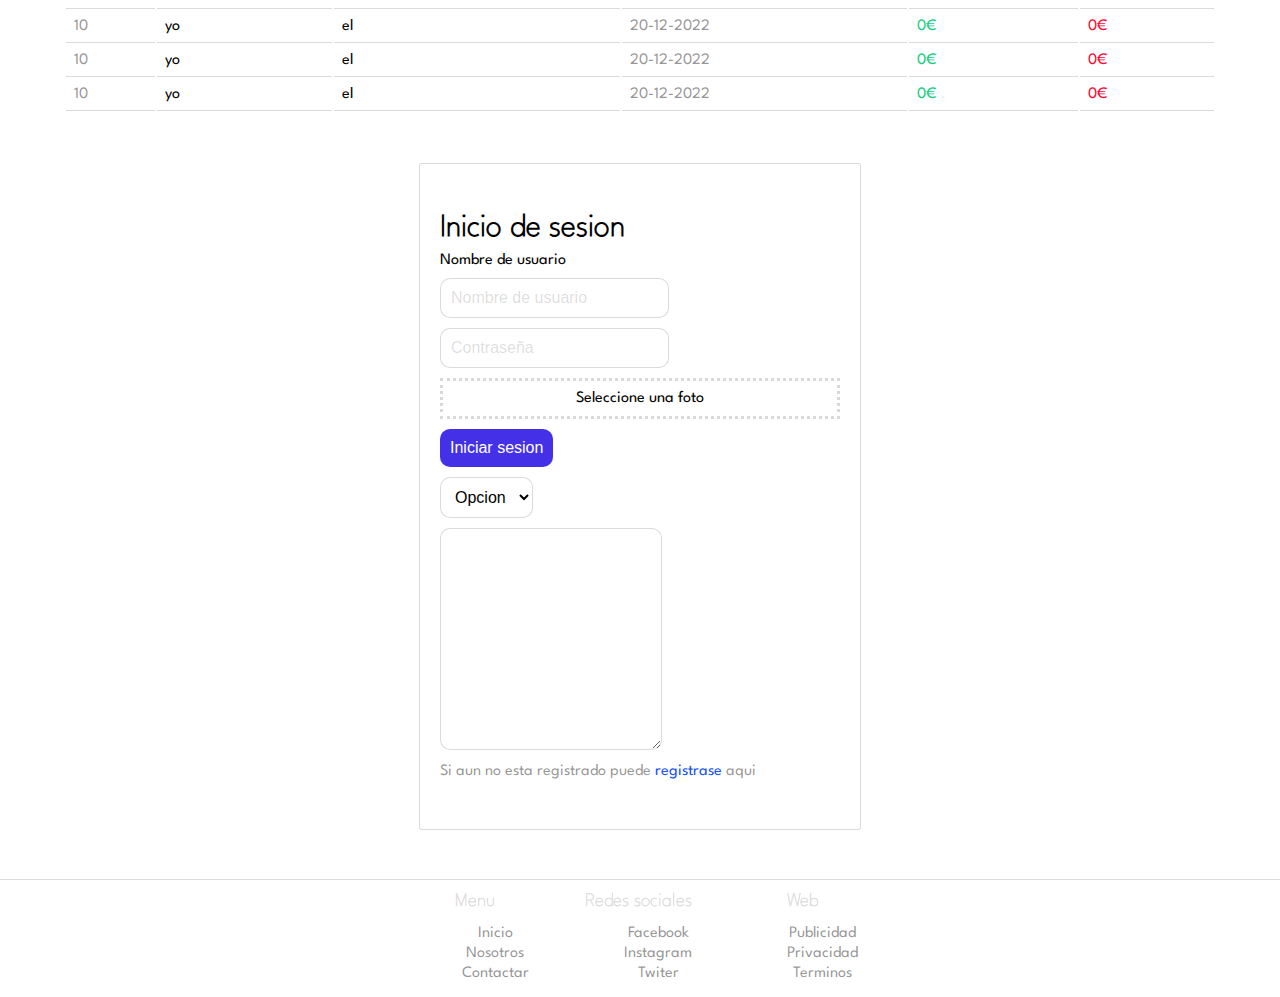
==== commit c6fe80d3: "popup.js" ====
--- a/components.html
+++ b/components.html
@@ -23,12 +23,11 @@
     <nav id="nav">
       <ul>
         <i onclick="pop();" style="font-size: 150%">H</i>
-        <li><a href="index.html">Home</a></li>
-        <li><a href="components.html">components</a></li>
+        <li onclick="window.location = 'index.html';">Home</li>
+        <li onclick="window.location = 'components.html';">components</li>
       </ul>
     </nav>
-    <div class="full" style="background-image: url('img/b.jpg')">
-    </div>
+    <div class="full" style="background-image: url('img/b.jpg')"></div>
     <section class="text">
       <h1>This is a title</h1>
       <p>
@@ -50,46 +49,59 @@
           <p class="price">1100€</p>
         </div>
       </section>
-      <section>
-        <img src="img/b.jpg" alt="" />
-        <div>
-          <p class="name">iPhone 13 Pro</p>
-          <p class="description">
-            Rosa, 256GB, 5G, OLED, Super retina XDR, Chip A15 bionic, iOS
-          </p>
-          <p class="price">1100€</p>
-        </div>
-      </section>
-      <section>
-        <img src="img/b.jpg" alt="" />
-        <div>
-          <p class="name">iPhone 13 Pro</p>
-          <p class="description">
-            Rosa, 256GB, 5G, OLED, Super retina XDR, Chip A15 bionic, iOS
-          </p>
-          <p class="price">1100€</p>
-        </div>
-      </section>
-      <section>
-        <img src="img/b.jpg" alt="" />
-        <div>
-          <p class="name">iPhone 13 Pro</p>
-          <p class="description">
-            Rosa, 256GB, 5G, OLED, Super retina XDR, Chip A15 bionic, iOS
-          </p>
-          <p class="price">1100€</p>
-        </div>
-      </section>
-      <section>
-        <img src="img/b.jpg" alt="" />
-        <div>
-          <p class="name">iPhone 13 Pro</p>
-          <p class="description">
-            Rosa, 256GB, 5G, OLED, Super retina XDR, Chip A15 bionic, iOS
-          </p>
-          <p class="price">1100€</p>
-        </div>
-      </section>
+
+      <section>
+        <img src="img/b.jpg" alt="" />
+        <div>
+          <p class="name">iPhone 13 Pro</p>
+          <p class="description">
+            Rosa, 256GB, 5G, OLED, Super retina XDR, Chip A15 bionic, iOS
+          </p>
+          <p class="price">1100€</p>
+        </div>
+      </section>
+      <section>
+        <img src="img/b.jpg" alt="" />
+        <div>
+          <p class="name">iPhone 13 Pro</p>
+          <p class="description">
+            Rosa, 256GB, 5G, OLED, Super retina XDR, Chip A15 bionic, iOS
+          </p>
+          <p class="price">1100€</p>
+        </div>
+      </section>
+      <section>
+        <img src="img/b.jpg" alt="" />
+        <div>
+          <p class="name">iPhone 13 Pro</p>
+          <p class="description">
+            Rosa, 256GB, 5G, OLED, Super retina XDR, Chip A15 bionic, iOS
+          </p>
+          <p class="price">1100€</p>
+        </div>
+      </section>
+      <section>
+        <img src="img/b.jpg" alt="" />
+        <div>
+          <p class="name">iPhone 13 Pro</p>
+          <p class="description">
+            Rosa, 256GB, 5G, OLED, Super retina XDR, Chip A15 bionic, iOS
+          </p>
+          <p class="price">1100€</p>
+        </div>
+      </section>
+    </div>
+    <div class="full" style="background-image: url('img/b.jpg')">
+      <h1>
+        Lorem ipsum dolor sit amet consectetur adipisicing elit. Amet, quaerat
+        voluptatibus, sint minima dolore, ullam ipsum facilis expedita cumque
+        alias saepe error? Officiis eligendi ipsam laboriosam fugiat dicta? Vel,
+        necessitatibus!
+        Lorem ipsum dolor sit amet consectetur adipisicing elit. Amet, quaerat
+        voluptatibus, sint minima dolore, ullam ipsum facilis expedita cumque
+        alias saepe error? Officiis eligendi ipsam laboriosam fugiat dicta? Vel,
+        necessitatibus!
+      </h1>
     </div>
     <div class="hscroll img">
       <section style="background-image: url('img/b.jpg')">
--- a/css/body.css
+++ b/css/body.css
@@ -67,4 +67,12 @@
 
 .grey {
   color: var(--midle);
+}
+
+.dismiss{
+  filter: opacity(0%);
+  transform: scale(1.1);
+  transition-property: filter, transform;
+  transition-duration: 0.2s;
+  transition-delay: 0s;
 }--- a/css/popup_menu.css
+++ b/css/popup_menu.css
@@ -18,6 +18,8 @@
   width: 100%;
   height: 100%;
 }
+
+
 menu h1 {
   padding: 0px 5%;
   margin: 0;
--- a/css/popup_form.css
+++ b/css/popup_form.css
@@ -1,6 +1,12 @@
 @keyframes options_appear {
   0% {
     transform: scale(1, 0.2);
+  }
+}
+
+@keyframes form_bg_appear{
+  0% {
+    background-color: transparent;
   }
 }
 
@@ -14,6 +20,11 @@
   display: flex;
   justify-content: center;
   background-color: var(--disabledbg);
+
+  animation-duration: 1s;
+  animation-name: form_bg_appear;
+  animation-iteration-count: 1;
+  animation-direction: normal;
 }
 
 
--- a/css/section_full.css
+++ b/css/section_full.css
@@ -27,7 +27,7 @@
 
 .full h1 {
   padding: 0;
-  margin: 0px 10%;
+  margin: 0;
   display: block;
   font-family: spartan_black;
 }
